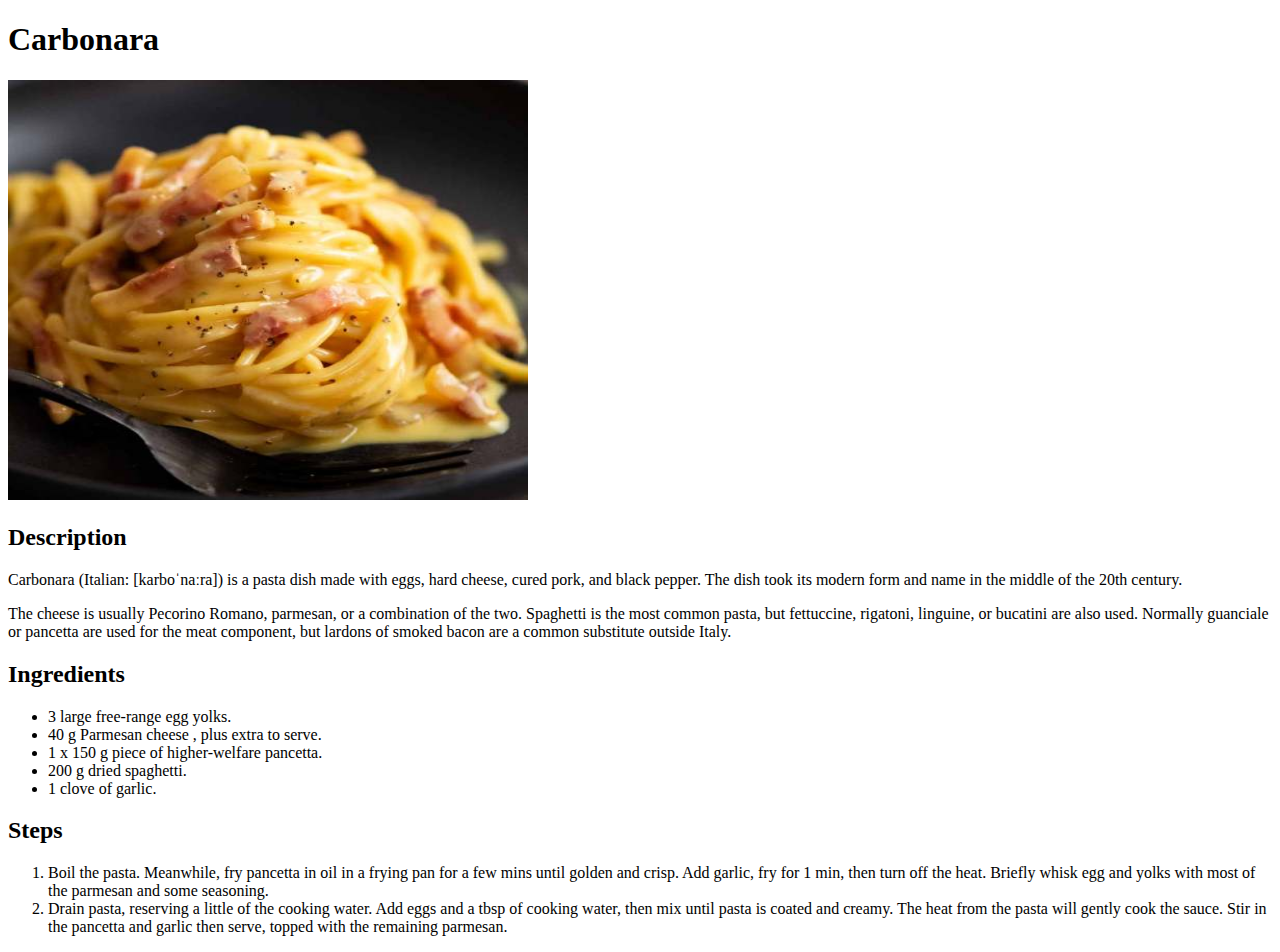
==== recipes/carbonara.html @ 835781fd "Add 3rd pag "Carbonara" and images" ====
<!DOCTYPE html>
<html lang="EN">
    <head>
        <meta charset="UTF-8">
        <title>Carbonara</title>
    </head>

    <body>
        <h1>Carbonara</h1>
        <img src="../images/carbonara.jpg" height="420px" width="520">
        <h2>Description</h2>
            <p>Carbonara (Italian: [karboˈnaːra]) is a pasta dish made with eggs, hard cheese, cured pork, and black pepper. The dish took its modern form and name in the middle of the 20th century.</p>

            <p>The cheese is usually Pecorino Romano, parmesan, or a combination of the two. Spaghetti is the most common pasta, but fettuccine, rigatoni, linguine, or bucatini are also used. Normally guanciale or pancetta are used for the meat component, but lardons of smoked bacon are a common substitute outside Italy.</p>
        
        <h2>Ingredients</h2>
            <ul>
                <li>3 large free-range egg yolks.</li>
                <li>40 g Parmesan cheese , plus extra to serve.</li>
                <li>1 x 150 g piece of higher-welfare pancetta.</li>
                <li>200 g dried spaghetti.</li>
                <li>1 clove of garlic.</li>
            </ul>

        <h2>Steps</h2>
            <ol>
                <li>Boil the pasta. Meanwhile, fry pancetta in oil in a frying pan for a few mins until golden and crisp. Add garlic, fry for 1 min, then turn off the heat. Briefly whisk egg and yolks with most of the parmesan and some seasoning.</li>
                <li>Drain pasta, reserving a little of the cooking water. Add eggs and a tbsp of cooking water, then mix until pasta is coated and creamy. The heat from the pasta will gently cook the sauce. Stir in the pancetta and garlic then serve, topped with the remaining parmesan.</li>
            </ol>

    </body>

</html>
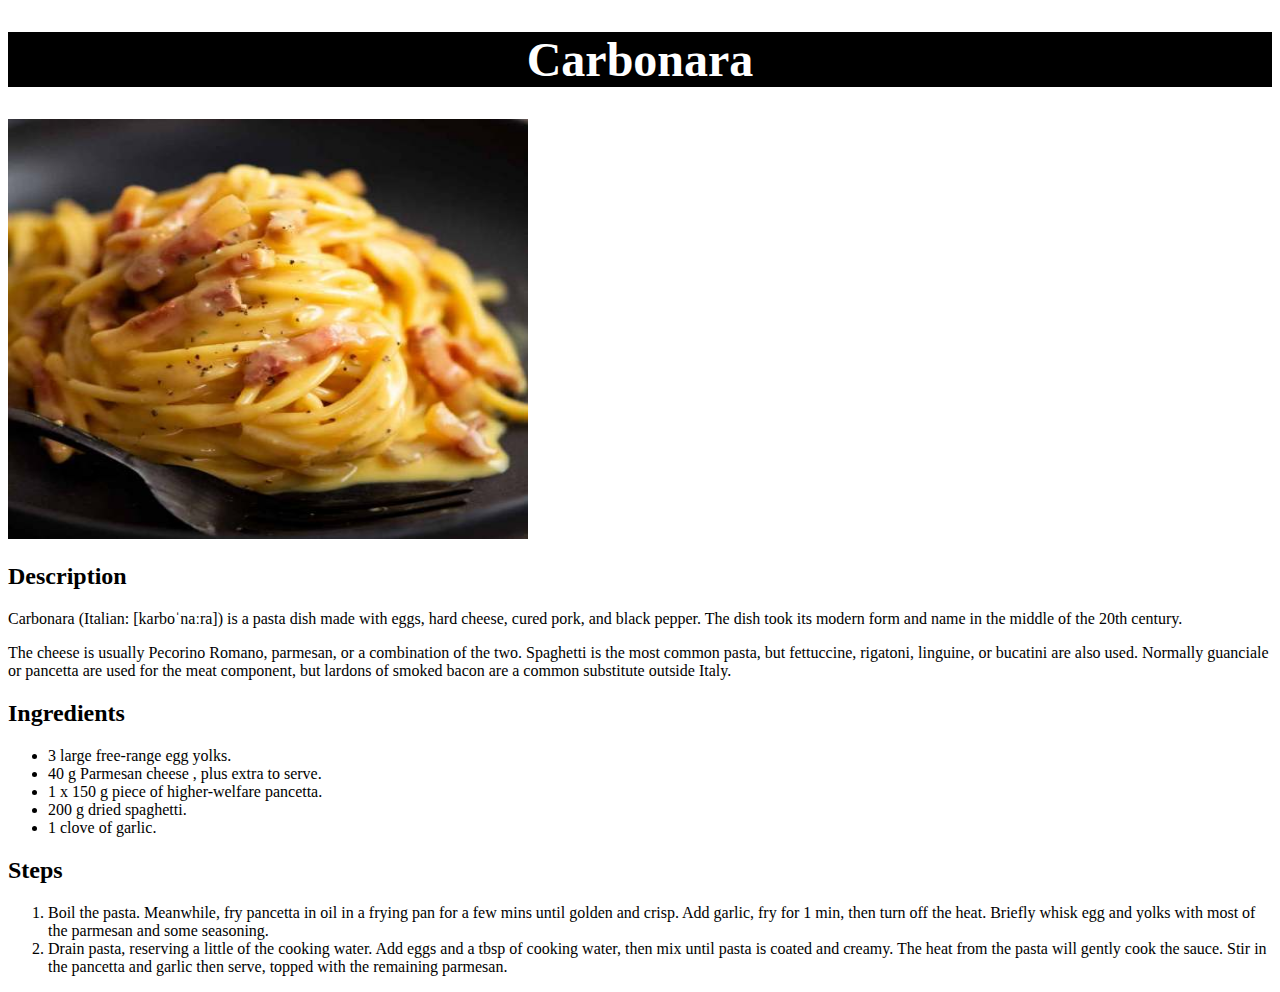
==== commit ec4e791e: "Add CSS to subrecipes" ====
--- a/recipes/carbonara.html
+++ b/recipes/carbonara.html
@@ -3,10 +3,11 @@
     <head>
         <meta charset="UTF-8">
         <title>Carbonara</title>
+        <link rel="stylesheet" href="../style.css">
     </head>
 
     <body>
-        <h1>Carbonara</h1>
+        <h1 class="recipe">Carbonara</h1>
         <img src="../images/carbonara.jpg" height="420px" width="520">
         <h2>Description</h2>
             <p>Carbonara (Italian: [karboˈnaːra]) is a pasta dish made with eggs, hard cheese, cured pork, and black pepper. The dish took its modern form and name in the middle of the 20th century.</p>
--- a/style.css
+++ b/style.css
@@ -0,0 +1,35 @@
+body {
+    font-family: Cambria, Cochin, Georgia, Times, 'Times New Roman', serif;
+    background-color: white;
+}
+
+a {
+    text-decoration: none;
+}
+
+/* I created this div because I had no idea where the frick align the image to the center */
+.image-container {
+    margin: 0 auto;
+    width: 400px;
+}
+
+h1 {
+    font-size: 3rem;
+    /* Why am I even using "rem"? */
+    text-align: center;
+}
+
+.main-image {
+    height: 25em;
+    width: auto;
+    margin: 0 auto;
+}
+
+.list {
+    font-size: 2rem;
+}
+
+.recipe {
+    background-color: black;
+    color: white;
+}